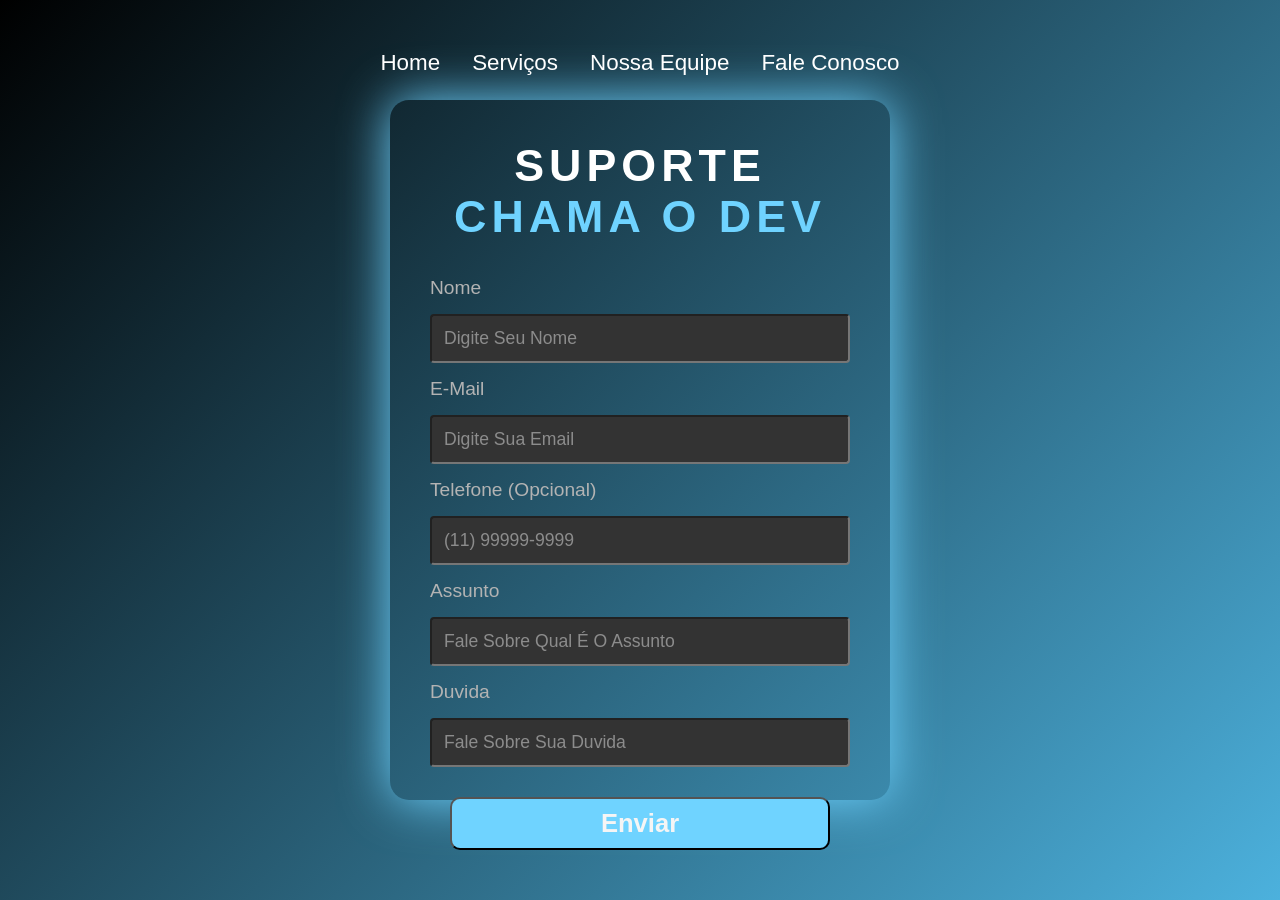
==== contato.html @ ea87fc85 "pagina contato feita" ====
<!DOCTYPE html>
<html lang="en">

<head>
    <meta charset="UTF-8">
    <meta name="viewport" content="width=device-width, initial-scale=1.0">
    <link rel="stylesheet" href="style2.css">
    <title>Suporte | Chama o Dev</title>
    <link rel="icon" href="IMG/icon_chama_o_dev.png" type="image/png">
</head>

<body>
    <header class="menu">
        <nav class="navbar">
            <a href="index.html">Home</a>
            <a href="#">Serviços</a>
            <a href="#">Nossa Equipe</a>
            <a href="./contato.html">Fale Conosco</a>
        </nav>
    </header>

    <div class="login-container">
        <h1 class="logo"><span> SUPORTE </span> CHAMA O DEV</h1>

        <form class="login-form">
            <label for="username">Nome</label>
            <input type="text" id="username" placeholder="Digite seu Nome">

            <label for="E-mail">E-mail</label>
            <input type="email" id="email" placeholder="Digite sua email">

            <label for="Telefone">Telefone (opcional)</label>
            <input type="tel" id="telefone" placeholder="(11) 99999-9999">

            <label for="assunto">Assunto</label>
            <input type="text" id="assunto" placeholder="Fale sobre qual é o assunto">

            <label for="duvida">Duvida</label>
            <input type="text" id="duvida" placeholder="Fale sobre sua duvida">
        </form>

        <form class="btn" action="./contato2.html">
            <input type="submit" value="Enviar">
        </form>
    </div>
</body>

</html>
---- style2.css ----
:root {
    --azul-escuro: #0A2647;
    --azul-medio: #144272;
    --azul-destaque: #205295;
    --azul-claro: #2C74B3;
    --white: #FFFFFF;
    --cinza-claro: #F5F5F5;
    --cor-texto: #333333;
    --main-color: #6fd3ff;
    --font-montserrat: "montserrat", sans-serif;
    --font-poppins: "poppins", sans-serif;
    --font-inter: "inter", sans-serif;
    --font-roboto: "Roboto", sans-serif;
    --font-size-titulo: 50px;
    --font-size-subtitulo: 40px;
    --font-size-texto: 30px;
}

* {
    margin: 0;
    padding: 0;
    box-sizing: border-box;
    text-decoration: none;
    text-transform: capitalize;
    transition: 0.2s linear;
    font-family: "Roboto", sans-serif;
}

body {
    background: linear-gradient(135deg, #000, #4cb1dd);
    background-size: cover;
    background-position: center;
    height: 100vh;
    display: flex;
    align-items: center;
    justify-content: center;
}

section {
    padding: 3rem 2rem;
    margin: 0 auto;
    max-width: 1200px;
}

.menu {
    position: fixed;
    top: 0;
    left: 0;
    right: 0;
    z-index: 99;
    border-bottom: var(--border);
}

.navbar {
    display: flex;
    justify-content: center;
    margin-top: 50px;
}

.navbar a {
    margin: 0 1rem;
    font-size: 1.4rem;
    color: #fff;
}

.navbar a:hover {
    color: var(--main-color);
    border-bottom: 0.1rem solid var(--main-color);
    padding-bottom: 0.5rem;
    font-size: 1.5rem;
}

.icons img {
    margin: 2rem;
    cursor: pointer;
}

.icons img:hover {
    width: 40px;
    height: 40px;

}

.login-container {
    padding: 40px;
    width: 500px;
    height: 700px;
    border-radius: 19px;
    box-shadow: 0 0 50px var(--main-color);
    text-align: center;
}

.logo {
    color: var(--main-color);
    font-size: 2.8rem;
    font-weight: 900;
    letter-spacing: 5px;
    margin-bottom: 35px;
}

.logo span {
    color: #ffffff;
}

.sub-title {
    color: #fff;
}

.login-form {
    display: flex;
    flex-direction: column;
    gap: 15px;
}

.login-form label {
    text-align: left;
    color: #b3b3b3;
    font-size: 1.2rem;
}

.login-form input {
    padding: 12px;
    border-radius: 4px;
    background-color: #333;
    color: var(--cinza-claro);
    font-size: 1.1rem;
}

.login-form input::placeholder {
    color: #8c8c8c;
}

.login-form input:focus {
    outline: 2px solid var(--main-color);
}

.btn input {
    margin-top: 30px;
    padding: 10px 9.3rem;
    background-color: var(--main-color);
    color: var(--cinza-claro);
    font-size: 1.6rem;
    font-weight: 700;
    border-radius: 10px;
    cursor: pointer;
}

.btn input:hover {
    background-color: var(--cor-texto);
    transition: 0.5s;
    color: var(--main-color);
}
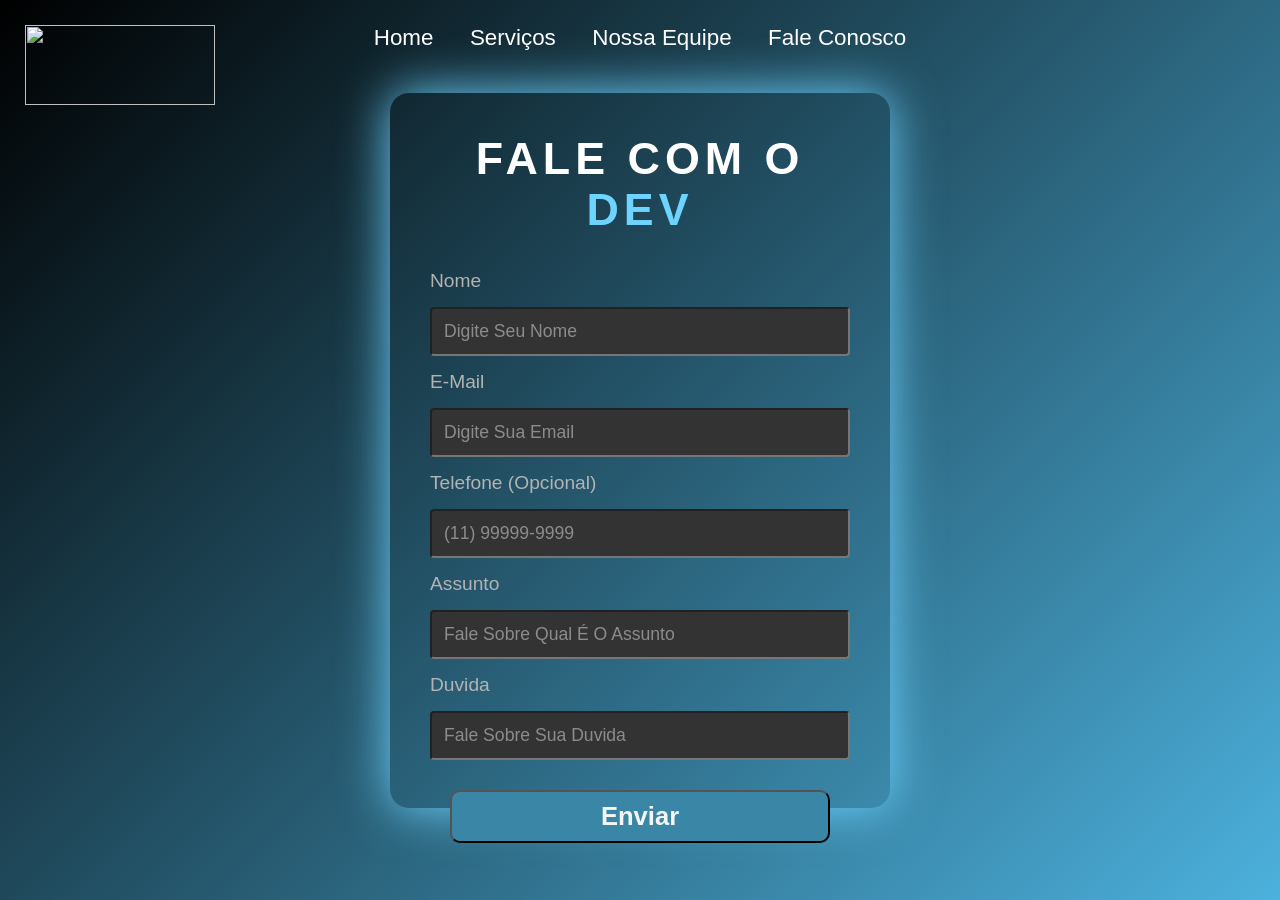
==== commit e6092e07: "ajeitando a pagina de contato e home, e começando a pagina de serviços" ====
--- a/contato.html
+++ b/contato.html
@@ -11,16 +11,17 @@
 
 <body>
     <header class="menu">
+        <img src="IMG/chama_o_dev-removebg-preview.png" class="logo-navbar">
         <nav class="navbar">
             <a href="index.html">Home</a>
-            <a href="#">Serviços</a>
-            <a href="#">Nossa Equipe</a>
+            <a href="services.html">Serviços</a>
+            <a href="nossaequipe.html">Nossa Equipe</a>
             <a href="./contato.html">Fale Conosco</a>
         </nav>
     </header>
 
     <div class="login-container">
-        <h1 class="logo"><span> SUPORTE </span> CHAMA O DEV</h1>
+        <h1 class="title"><span> FALE COM O </span> <br> DEV</h1>
 
         <form class="login-form">
             <label for="username">Nome</label>
--- a/style2.css
+++ b/style2.css
@@ -49,12 +49,20 @@
     right: 0;
     z-index: 99;
     border-bottom: var(--border);
+    display: flex;
+    justify-content: space-between;
+    padding: 25px;
+}
+
+.logo-navbar {
+    height: 80px;
+    width: 190px;
 }
 
 .navbar {
-    display: flex;
-    justify-content: center;
-    margin-top: 50px;
+position: absolute;
+left: 50%;
+transform: translateX(-50%);
 }
 
 .navbar a {
@@ -84,13 +92,13 @@
 .login-container {
     padding: 40px;
     width: 500px;
-    height: 700px;
+    height: 715px;
     border-radius: 19px;
     box-shadow: 0 0 50px var(--main-color);
     text-align: center;
 }
 
-.logo {
+.title {
     color: var(--main-color);
     font-size: 2.8rem;
     font-weight: 900;
@@ -98,7 +106,7 @@
     margin-bottom: 35px;
 }
 
-.logo span {
+.title span {
     color: #ffffff;
 }
 
@@ -137,7 +145,7 @@
 .btn input {
     margin-top: 30px;
     padding: 10px 9.3rem;
-    background-color: var(--main-color);
+    background-color: #3986a7;
     color: var(--cinza-claro);
     font-size: 1.6rem;
     font-weight: 700;
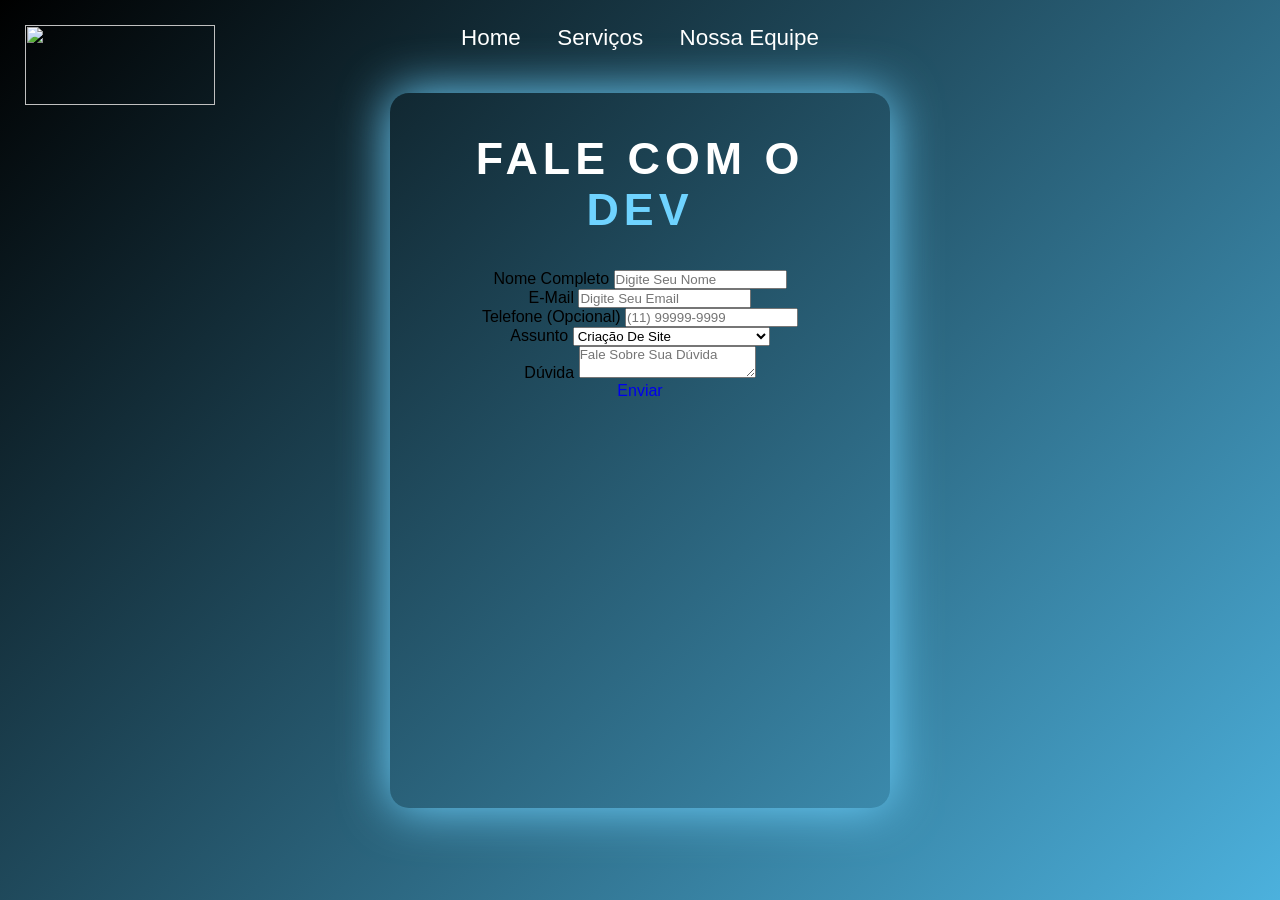
==== commit 9c5d5663: "pagina contato ajustada" ====
--- a/contato.html
+++ b/contato.html
@@ -1,49 +1,82 @@
 <!DOCTYPE html>
-<html lang="en">
+<html lang="pt-br">
 
 <head>
     <meta charset="UTF-8">
     <meta name="viewport" content="width=device-width, initial-scale=1.0">
-    <link rel="stylesheet" href="style2.css">
     <title>Suporte | Chama o Dev</title>
+
+    <link rel="stylesheet" href="style-contato.css">
     <link rel="icon" href="IMG/icon_chama_o_dev.png" type="image/png">
 </head>
 
 <body>
+
     <header class="menu">
+
         <img src="IMG/chama_o_dev-removebg-preview.png" class="logo-navbar">
+
         <nav class="navbar">
             <a href="index.html">Home</a>
             <a href="services.html">Serviços</a>
             <a href="nossaequipe.html">Nossa Equipe</a>
-            <a href="./contato.html">Fale Conosco</a>
         </nav>
+
     </header>
 
+
     <div class="login-container">
-        <h1 class="title"><span> FALE COM O </span> <br> DEV</h1>
 
-        <form class="login-form">
-            <label for="username">Nome</label>
-            <input type="text" id="username" placeholder="Digite seu Nome">
+        <h1 class="title">
+            <span>FALE COM O</span><br>
+            DEV
+        </h1>
 
-            <label for="E-mail">E-mail</label>
-            <input type="email" id="email" placeholder="Digite sua email">
+        <form class="form-suporte">
 
-            <label for="Telefone">Telefone (opcional)</label>
-            <input type="tel" id="telefone" placeholder="(11) 99999-9999">
+            <div class="field">
+                <label for="username">Nome Completo</label>
+                <input type="text" id="username" placeholder="Digite seu nome">
+            </div>
 
-            <label for="assunto">Assunto</label>
-            <input type="text" id="assunto" placeholder="Fale sobre qual é o assunto">
+            <div class="field">
+                <label for="email">E-mail</label>
+                <input type="email" id="email" placeholder="Digite seu email">
+            </div>
 
-            <label for="duvida">Duvida</label>
-            <input type="text" id="duvida" placeholder="Fale sobre sua duvida">
+            <div class="field">
+                <label for="telefone">Telefone (opcional)</label>
+                <input type="tel" id="telefone" placeholder="(11) 99999-9999">
+            </div>
+
+            <div class="field">
+                <label for="assunto">Assunto</label>
+                <select>
+                    <option>Criação de site</option>
+                    <option>Desenvolvimento de sistema</option>
+                    <option>Manutenção do site</option>
+                    <option>Erro ou problema técnico</option>
+                    <option>Outro assunto</option>
+                </select>
+            </div>
+
+            <div class="field field-big">
+                <label for="duvida">Dúvida</label>
+                <textarea id="duvida" placeholder="Fale sobre sua dúvida"></textarea>
+            </div>
+
+            <div class="btn">
+
+                <a href="contato2.html">
+                    Enviar
+                </a>
+
+            </div>
+
         </form>
 
-        <form class="btn" action="./contato2.html">
-            <input type="submit" value="Enviar">
-        </form>
     </div>
+
 </body>
 
 </html>
--- a/style-contato.css
+++ b/style-contato.css
@@ -0,0 +1,160 @@
+:root {
+    --azul-escuro: #0A2647;
+    --azul-medio: #144272;
+    --azul-destaque: #205295;
+    --azul-claro: #2C74B3;
+    --white: #FFFFFF;
+    --cinza-claro: #F5F5F5;
+    --cor-texto: #333333;
+    --main-color: #6fd3ff;
+    --font-montserrat: "montserrat", sans-serif;
+    --font-poppins: "poppins", sans-serif;
+    --font-inter: "inter", sans-serif;
+    --font-roboto: "Roboto", sans-serif;
+    --font-size-titulo: 50px;
+    --font-size-subtitulo: 40px;
+    --font-size-texto: 30px;
+}
+
+* {
+    margin: 0;
+    padding: 0;
+    box-sizing: border-box;
+    text-decoration: none;
+    text-transform: capitalize;
+    transition: 0.2s linear;
+    font-family: "Roboto", sans-serif;
+}
+
+body {
+    background: linear-gradient(135deg, #000, #4cb1dd);
+    background-size: cover;
+    background-position: center;
+    height: 100vh;
+    display: flex;
+    align-items: center;
+    justify-content: center;
+}
+
+section {
+    padding: 3rem 2rem;
+    margin: 0 auto;
+    max-width: 1200px;
+}
+
+.menu {
+    position: fixed;
+    top: 0;
+    left: 0;
+    right: 0;
+    z-index: 99;
+    border-bottom: var(--border);
+    display: flex;
+    justify-content: space-between;
+    padding: 25px;
+}
+
+.logo-navbar {
+    height: 80px;
+    width: 190px;
+}
+
+.navbar {
+position: absolute;
+left: 50%;
+transform: translateX(-50%);
+}
+
+.navbar a {
+    margin: 0 1rem;
+    font-size: 1.4rem;
+    color: #fff;
+}
+
+.navbar a:hover {
+    color: var(--main-color);
+    border-bottom: 0.1rem solid var(--main-color);
+    padding-bottom: 0.5rem;
+    font-size: 1.5rem;
+}
+
+.icons img {
+    margin: 2rem;
+    cursor: pointer;
+}
+
+.icons img:hover {
+    width: 40px;
+    height: 40px;
+
+}
+
+.login-container {
+    padding: 40px;
+    width: 500px;
+    height: 715px;
+    border-radius: 19px;
+    box-shadow: 0 0 50px var(--main-color);
+    text-align: center;
+}
+
+.title {
+    color: var(--main-color);
+    font-size: 2.8rem;
+    font-weight: 900;
+    letter-spacing: 5px;
+    margin-bottom: 35px;
+}
+
+.title span {
+    color: #ffffff;
+}
+
+.sub-title {
+    color: #fff;
+}
+
+.login-form {
+    display: flex;
+    flex-direction: column;
+    gap: 15px;
+}
+
+.login-form label {
+    text-align: left;
+    color: #b3b3b3;
+    font-size: 1.2rem;
+}
+
+.login-form input {
+    padding: 12px;
+    border-radius: 4px;
+    background-color: #333;
+    color: var(--cinza-claro);
+    font-size: 1.1rem;
+}
+
+.login-form input::placeholder {
+    color: #8c8c8c;
+}
+
+.login-form input:focus {
+    outline: 2px solid var(--main-color);
+}
+
+.btn input {
+    margin-top: 30px;
+    padding: 10px 9.3rem;
+    background-color: #3986a7;
+    color: var(--cinza-claro);
+    font-size: 1.6rem;
+    font-weight: 700;
+    border-radius: 10px;
+    cursor: pointer;
+}
+
+.btn input:hover {
+    background-color: var(--cor-texto);
+    transition: 0.5s;
+    color: var(--main-color);
+}
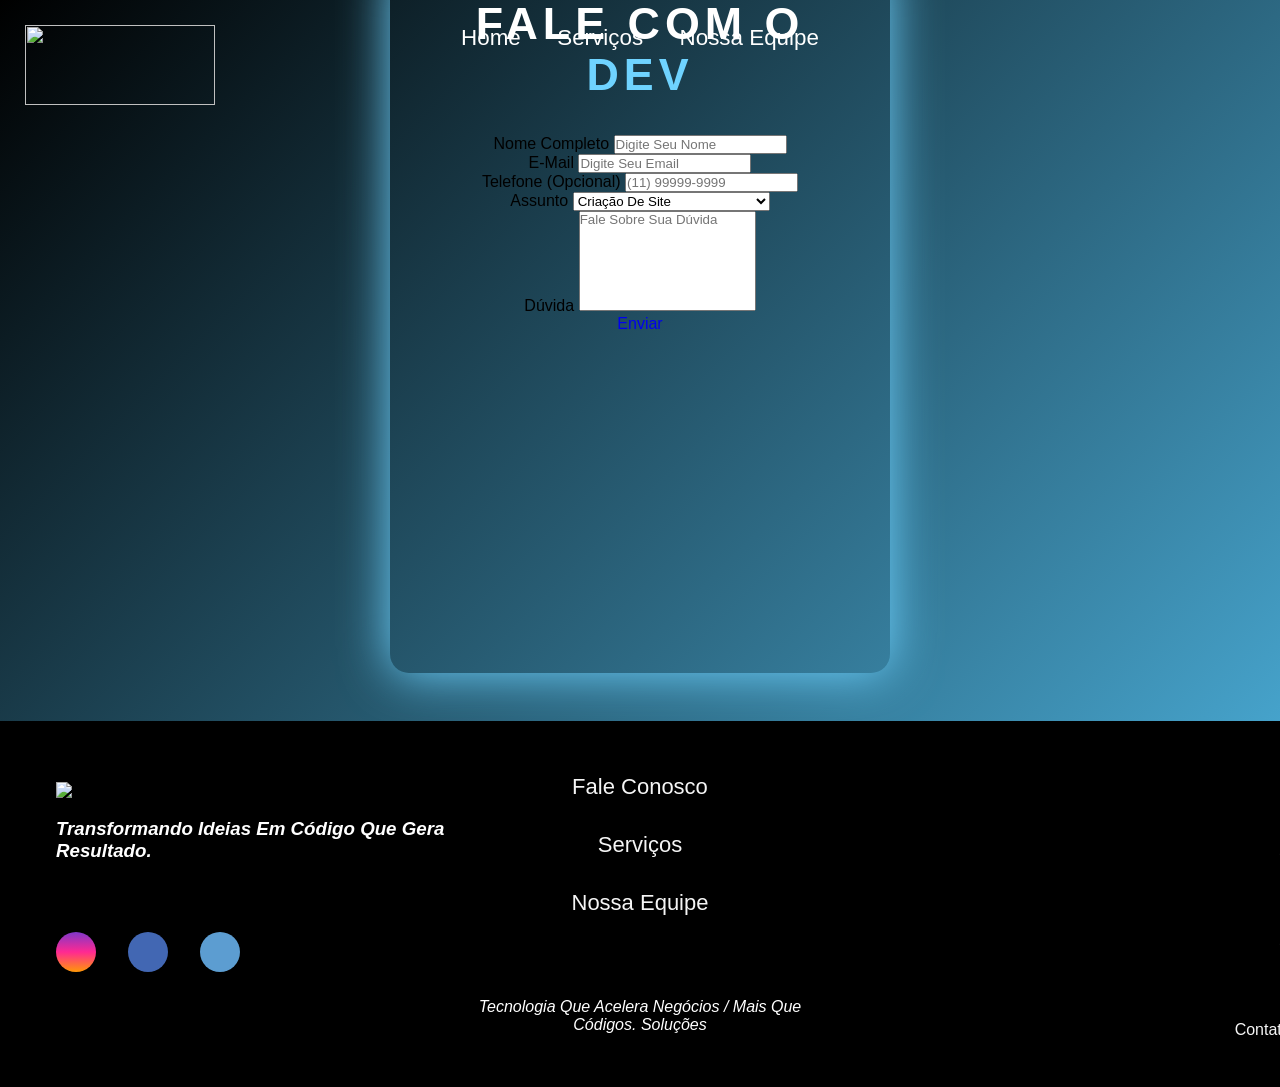
==== commit 955d7697: "rodape_pags" ====
--- a/contato.html
+++ b/contato.html
@@ -6,24 +6,33 @@
     <meta name="viewport" content="width=device-width, initial-scale=1.0">
     <title>Suporte | Chama o Dev</title>
 
+    <link rel="stylesheet" href="sytle-servicos.css">
     <link rel="stylesheet" href="style-contato.css">
     <link rel="icon" href="IMG/icon_chama_o_dev.png" type="image/png">
+    <link rel="stylesheet" href="style-rodape.css">
+    <link rel="stylesheet" href="https://cdnjs.cloudflare.com/ajax/libs/font-awesome/7.0.1/css/all.min.css"
+        integrity="sha512-2SwdPD6INVrV/lHTZbO2nodKhrnDdJK9/kg2XD1r9uGqPo1cUbujc+IYdlYdEErWNu69gVcYgdxlmVmzTWnetw=="
+        crossorigin="anonymous" referrerpolicy="no-referrer" />
+
 </head>
 
 <body>
+    <section>
+        <header class="menu">
+    
+            <img src="IMG/chama_o_dev-removebg-preview.png" class="logo-navbar">
+    
+            <nav class="navbar">
+                <a href="index.html">Home</a>
+                <a href="services.html">Serviços</a>
+                <a href="nossaequipe.html">Nossa Equipe</a>
+            </nav>
+    
+        </header>
 
-    <header class="menu">
+    </section>
 
-        <img src="IMG/chama_o_dev-removebg-preview.png" class="logo-navbar">
-
-        <nav class="navbar">
-            <a href="index.html">Home</a>
-            <a href="services.html">Serviços</a>
-            <a href="nossaequipe.html">Nossa Equipe</a>
-        </nav>
-
-    </header>
-
+<section>
 
     <div class="login-container">
 
@@ -41,12 +50,12 @@
 
             <div class="field">
                 <label for="email">E-mail</label>
-                <input type="email" id="email" placeholder="Digite seu email">
+                <input type="email" id="email1" placeholder="Digite seu email">
             </div>
 
             <div class="field">
                 <label for="telefone">Telefone (opcional)</label>
-                <input type="tel" id="telefone" placeholder="(11) 99999-9999">
+                <input type="tel" id="telefone1" placeholder="(11) 99999-9999">
             </div>
 
             <div class="field">
@@ -76,7 +85,68 @@
         </form>
 
     </div>
+</section>
+    <footer>
+        <div id="footer_content">
+            <div id="footer_contacts">
+                <h1><img src="IMG/chama_o_dev-removebg-preview.png" width="230px"></h1>
+                <h3 class="title2">
+                    <p><i>Transformando ideias em código que gera resultado.</i></p>
+                </h3>
+                <br>
+                <br>
+                <br>
 
+                <div id="footer_social_media">
+
+                    <a href="https://www.instagram.com/" target="_blank" class="footer-link" id="instagram">
+                        <i class="fa-brands fa-instagram"></i>
+                    </a>
+
+                    <a href="https://pt-br.facebook.com/" target="_blank" class="footer-link" id="facebook">
+                        <i class="fa-brands fa-facebook"></i>
+                    </a>
+                    <a href="file:///C:/Users/25253884/Desktop/Chama-o-Dev/nossaequipe.html" target="_blank"
+                        class="footer-link" id="linkedin">
+                        <i class="fa-brands fa-linkedin"></i>
+                    </a>
+                </div>
+            </div>
+            <ul class="footer-list">
+                <li>
+                    <a href="file:///C:/Users/25253884/Desktop/Chama-o-Dev/contato.html" class="footer-link">Fale
+                        Conosco</a>
+                </li>
+                <li>
+                    <a href="services.html" class="footer-link">Serviços</a>
+                </li>
+                <li>
+                    <a href="file:///C:/Users/25253884/Desktop/Chama-o-Dev/nossaequipe.html" class="footer-link">Nossa
+                        Equipe</a>
+                </li>
+                <br>
+                <li>
+                    <p><i>Tecnologia que acelera negócios / Mais que códigos. Soluções</i></p>
+                </li>
+            </ul>
+            <div id="footer_social_media2">
+                <div id="img4">
+                    <i href="#" class="footer-link" id="whatsapp">
+                        <i class="fa-brands fa-whatsapp"></i>
+                    </i>
+                    <p>11 91654-1455</p>
+                    <i href="#" class="footer-link" id="telefone">
+                        <i class="fa-solid fa-phone"></i>
+                    </i>
+                    <p>11 97764-6850</p>
+                    <a href="https://mail.google.com/" target="_blank" class="footer-link" id="email">
+                        <i class="fa-regular fa-envelope"> </i>
+                    </a>
+                    <p>contato@chamaodev.com</p>
+                </div>
+            </div>
+        </div>
+    </footer>
 </body>
 
 </html>
--- a/sytle-servicos.css
+++ b/sytle-servicos.css
@@ -0,0 +1,151 @@
+:root{
+    --main-color: #0A2647;
+    --azul-medio: #144272;
+    --azul-destaque: #205295;
+    --azul-claro: #2C74B3;
+    --branco: #FFFFFF;
+    --cinza-claro: #F5F5F5;
+    --texto-escuro: #333333;
+    /* para fundos claros */
+    --cor-fundo: #F5F5F5;
+    /* para fundos escuro */
+    --cor-fundoE: #000000;
+    /* substitua pela sua cor */
+    --cor-texto: #333333;
+    --main-color2: #6fd3ff;
+    --font-montserrat: "montserrat", sans-serif;
+    --font-poppins: "poppins", sans-serif;
+    --font-inter: "inter", sans-serif;
+    --font-roboto: "Roboto", sans-serif;
+    --font-size-titulo: 50px;
+    --font-size-subtitulo: 40px;
+    --font-size-texto: 30px;
+}
+
+*{
+    margin: 0;
+    padding: 0;
+    box-sizing: border-box;
+    text-decoration: none;
+    text-transform: capitalize;
+    transition: 0.2s linear;
+    font-family: var(--font-roboto)
+}
+
+body{
+    background: linear-gradient(135deg,#000, #0A2647);
+    height:100%;
+    display:flex;
+    flex-direction: column;
+    justify-content:center;
+    align-items:center;
+}
+
+.menu {
+    position: fixed;
+    top: 0;
+    left: 0;
+    right: 0;
+    z-index: 99;
+    border-bottom: var(--border);
+    display: flex;
+    justify-content: space-between;
+    padding: 25px;
+}
+
+.logo-navbar {
+    height: 80px;
+    width: 190px;
+}
+
+.navbar {
+position: absolute;
+left: 50%;
+transform: translateX(-50%);
+}
+
+.navbar a {
+    margin: 0 1rem;
+    font-size: 1.4rem;
+    color: #fff;
+}
+
+.navbar a:hover {
+    color: var(--main-color);
+    border-bottom: 0.1rem solid var(--main-color);
+    padding-bottom: 0.5rem;
+    font-size: 1.5rem;
+}
+
+.orcamento-container{
+    width:520px;
+    padding:40px;
+    border-radius:20px;
+    box-shadow:0 0 50px var(--main-color);
+    text-align:center;
+}
+
+.titulo{
+    color:var(--main-color);
+    font-size:2.3rem;
+    margin-bottom:10px;
+    font-weight: 700;
+}
+
+.titulo span{
+    color:white;
+}
+
+.sub-title{
+    color:#fff;
+    margin-bottom:30px;
+    font-weight: 600;
+}
+
+.orcamento-form{
+    display:flex;
+    flex-direction:column;
+    gap:15px;
+}
+
+.orcamento-form label{
+    color:#b3b3b3;
+    text-align:left;
+    font-size: 1.2rem;
+}
+
+.orcamento-form input,
+.orcamento-form select,
+.orcamento-form textarea{
+    padding:12px;
+    border:none;
+    border-radius:5px;
+    background:#333;
+    color:white;
+}
+
+textarea{
+    height:100px;
+    resize:none;
+}
+
+.orcamento-form input:focus,
+.orcamento-form textarea:focus{
+    outline:2px solid var(--main-color);
+}
+
+.btn input {
+    margin-top: 30px;
+    padding: 10px 5rem;
+    background-color: var(--main-color);
+    color: var(--cinza-claro);
+    font-size: 1.6rem;
+    font-weight: 700;
+    border-radius: 10px;
+    cursor: pointer;
+}
+
+.btn input:hover{
+    background:var(--cinza-claro);
+    color:var(--main-color);
+}
--- a/style-rodape.css
+++ b/style-rodape.css
@@ -0,0 +1,166 @@
+@import url('https://fonts.googleapis.com/css2?family=Inter:ital,opsz,wght@0,14..32,100..900;1,14..32,100..900&family=Montserrat:ital,wght@0,100..900;1,100..900&family=Poppins:ital,wght@0,100;0,200;0,300;0,400;0,500;0,600;0,700;0,800;0,900;1,100;1,200;1,300;1,400;1,500;1,600;1,700;1,800;1,900&display=swap');
+
+
+:root {
+    /* Paleta Tecnologia & Confiança */
+    --azul-escuro: #0A2647;
+    --azul-medio: #144272;
+    --azul-destaque: #205295;
+    --azul-claro: #2C74B3;
+    --branco: #FFFFFF;
+    --cinza-claro: #F5F5F5;
+    --texto-escuro: #333333;
+    /* para fundos claros */
+    --cor-fundo: #F5F5F5;
+    /* para fundos escuro */
+    --cor-fundoE: #000000;
+    /* substitua pela sua cor */
+    --cor-texto: #333333;
+    /*email*/
+    --cor-email: #EA4335;
+    /*facebook*/
+    --cor-telefone: #205295;
+    --cor-ciano-claro: #6fd3ff;
+    --font-montserrat: "montserrat", sans-serif;
+    --font-poppins: "poppins", sans-serif;
+    --font-inter: "inter", sans-serif;
+    --font-roboto: "Roboto", sans-serif;
+    --font-size-titulo: 50px;
+    --font-size-subtitulo: 40px;
+    --font-size-texto: 30px;
+}
+
+footer{
+    width: 100%;
+}
+
+.footer {
+    width: 100%;
+    color: var(--branco)
+}
+
+
+.footer-link{
+    text-decoration: none;
+    font-size: 22px;
+}
+
+
+#footer_content {
+    background-color: var(--cor-fundoE);
+    color: #FFFFFF;
+    display:grid;
+    grid-template-columns: repeat(3, 1fr);
+    padding: 3rem 3.5rem;
+}
+
+#footer_contacts h1 {
+    margin-bottom: 0.75rem;
+    color: #F5F5F5;
+
+}
+
+#footer_social_media {
+    display: flex;
+    align-items: center;
+    gap: 2rem;
+    margin-top: 1rem;
+
+}
+
+#footer_social_media2 {
+    display: flex;
+}
+
+#img4 {
+    display: flex;
+    align-items: center;
+    flex-direction: column;
+    gap: 1rem;
+    margin-top: 1rem;
+    color: #F5F5F5;
+    position: relative;
+    left: 400px;
+}
+
+#footer_social_media2 .footer-link {
+    display: flex;
+    align-items: center;
+    justify-content: center;
+    height: 2.5rem;
+    width: 2.5rem;
+    color: var(--branco);
+    border-radius: 50%;
+    transition: all 0.4;
+}
+
+#footer_social_media2 .footer-link i {
+    font-size: 1.25rem;
+}
+#footer_social_media2 .footer-link:hover{
+    opacity: 0.6;
+}
+
+#footer_social_media .footer-link {
+    display: flex;
+    align-items: center;
+    justify-content: center;
+    height: 2.5rem;
+    width: 2.5rem;
+    color: var(--branco);
+    border-radius: 50%;
+    transition: all 0.4;
+}
+
+#footer_social_media .footer-link i {
+    font-size: 1.25rem;
+}
+
+#footer_social_media .footer-link:hover{
+    opacity: 0.6;
+}
+
+#instagram{
+    background: linear-gradient(#7f37c9, #ff2992, #ff9807);
+}
+
+#facebook{
+    background-color: #4267b3;
+}
+
+#linkedin{
+    background-color: #5c9dd1;
+}
+
+#whatsapp{
+    background-color: #25d366;
+}
+
+#telefone{
+    background-color: #205295;
+}
+
+#email{
+    background-color: #EA4335;
+
+}
+
+.footer-list {
+    display: flex;
+    flex-direction: column;
+    gap: 2rem;
+    list-style: none;
+    align-items: center;
+    justify-content: center;
+    text-align: center;
+}
+
+
+.footer-list .footer-link {
+    color: #F5F5F5;
+}
+
+.footer-list .footer-link:hover{
+    color: var(--cor-ciano-claro);
+    color: #5689d6;
+}
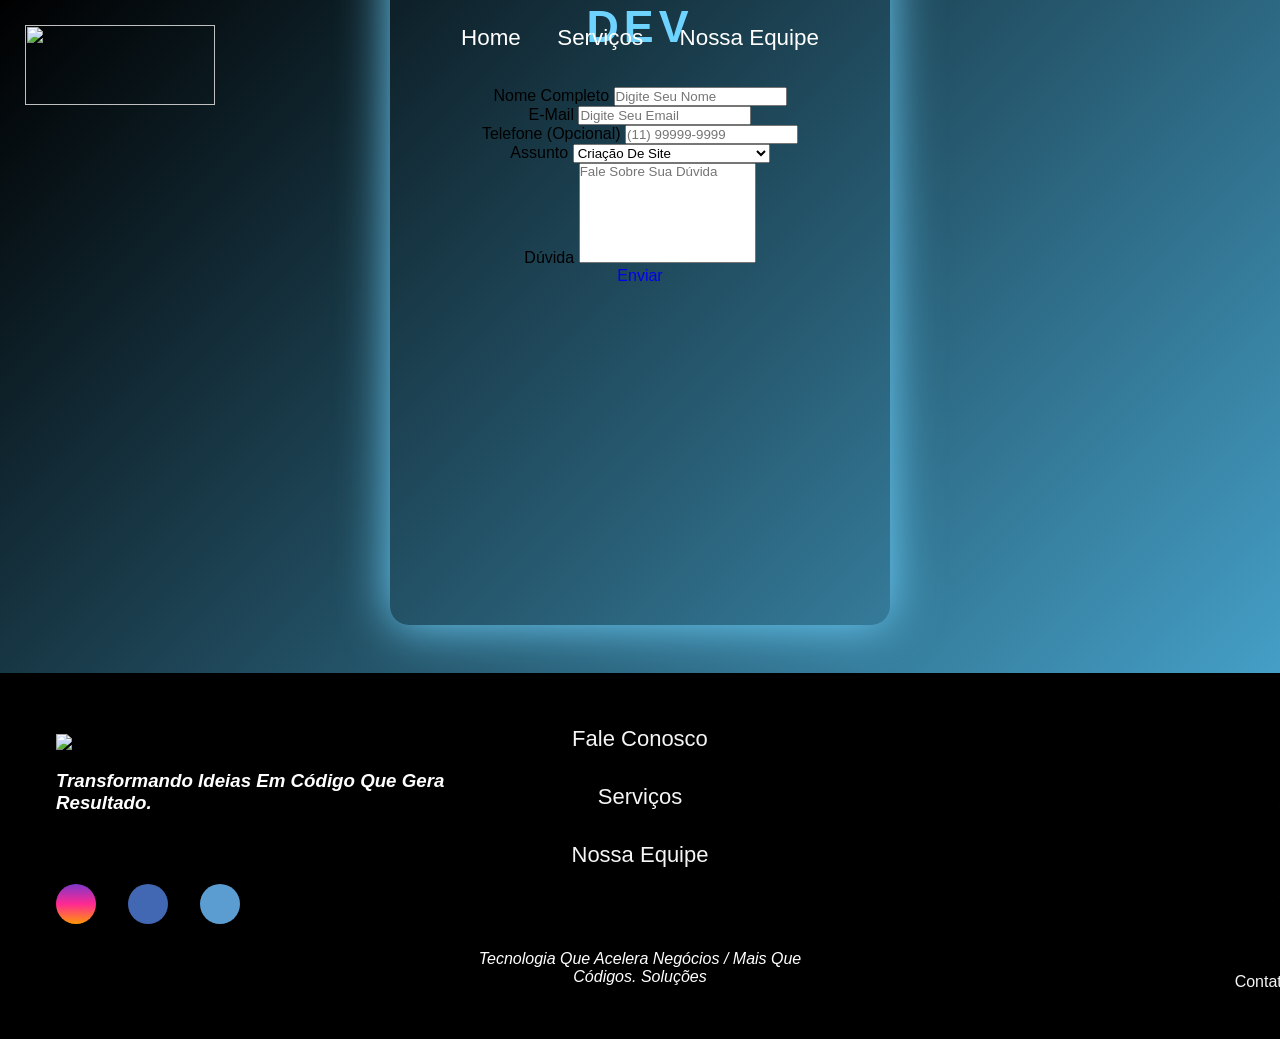
==== commit b2bd9310: "Aprimorando a area do cliente, adicionado dois icones e adicionado link no logotipo no projeto" ====
--- a/contato.html
+++ b/contato.html
@@ -17,75 +17,69 @@
 </head>
 
 <body>
+    <header class="menu">
+        <a href="index.html">
+            <img src="IMG/chama_o_dev-removebg-preview.png" class="logo-navbar">
+        </a>
+        <nav class="navbar">
+            <a href="index.html">Home</a>
+            <a href="services.html">Serviços</a>
+            <a href="nossaequipe.html">Nossa Equipe</a>
+        </nav>
+    </header>
     <section>
-        <header class="menu">
-    
-            <img src="IMG/chama_o_dev-removebg-preview.png" class="logo-navbar">
-    
-            <nav class="navbar">
-                <a href="index.html">Home</a>
-                <a href="services.html">Serviços</a>
-                <a href="nossaequipe.html">Nossa Equipe</a>
-            </nav>
-    
-        </header>
+        <div class="login-container">
 
+            <h1 class="title">
+                <span>FALE COM O</span><br>
+                DEV
+            </h1>
+
+            <form class="form-suporte">
+
+                <div class="field">
+                    <label for="username">Nome Completo</label>
+                    <input type="text" id="username" placeholder="Digite seu nome">
+                </div>
+
+                <div class="field">
+                    <label for="email">E-mail</label>
+                    <input type="email" id="email1" placeholder="Digite seu email">
+                </div>
+
+                <div class="field">
+                    <label for="telefone">Telefone (opcional)</label>
+                    <input type="tel" id="telefone1" placeholder="(11) 99999-9999">
+                </div>
+
+                <div class="field">
+                    <label for="assunto">Assunto</label>
+                    <select>
+                        <option>Criação de site</option>
+                        <option>Desenvolvimento de sistema</option>
+                        <option>Manutenção do site</option>
+                        <option>Erro ou problema técnico</option>
+                        <option>Outro assunto</option>
+                    </select>
+                </div>
+
+                <div class="field field-big">
+                    <label for="duvida">Dúvida</label>
+                    <textarea id="duvida" placeholder="Fale sobre sua dúvida"></textarea>
+                </div>
+
+                <div class="btn">
+
+                    <a href="contato2.html">
+                        Enviar
+                    </a>
+
+                </div>
+
+            </form>
+
+        </div>
     </section>
-
-<section>
-
-    <div class="login-container">
-
-        <h1 class="title">
-            <span>FALE COM O</span><br>
-            DEV
-        </h1>
-
-        <form class="form-suporte">
-
-            <div class="field">
-                <label for="username">Nome Completo</label>
-                <input type="text" id="username" placeholder="Digite seu nome">
-            </div>
-
-            <div class="field">
-                <label for="email">E-mail</label>
-                <input type="email" id="email1" placeholder="Digite seu email">
-            </div>
-
-            <div class="field">
-                <label for="telefone">Telefone (opcional)</label>
-                <input type="tel" id="telefone1" placeholder="(11) 99999-9999">
-            </div>
-
-            <div class="field">
-                <label for="assunto">Assunto</label>
-                <select>
-                    <option>Criação de site</option>
-                    <option>Desenvolvimento de sistema</option>
-                    <option>Manutenção do site</option>
-                    <option>Erro ou problema técnico</option>
-                    <option>Outro assunto</option>
-                </select>
-            </div>
-
-            <div class="field field-big">
-                <label for="duvida">Dúvida</label>
-                <textarea id="duvida" placeholder="Fale sobre sua dúvida"></textarea>
-            </div>
-
-            <div class="btn">
-
-                <a href="contato2.html">
-                    Enviar
-                </a>
-
-            </div>
-
-        </form>
-
-    </div>
-</section>
     <footer>
         <div id="footer_content">
             <div id="footer_contacts">
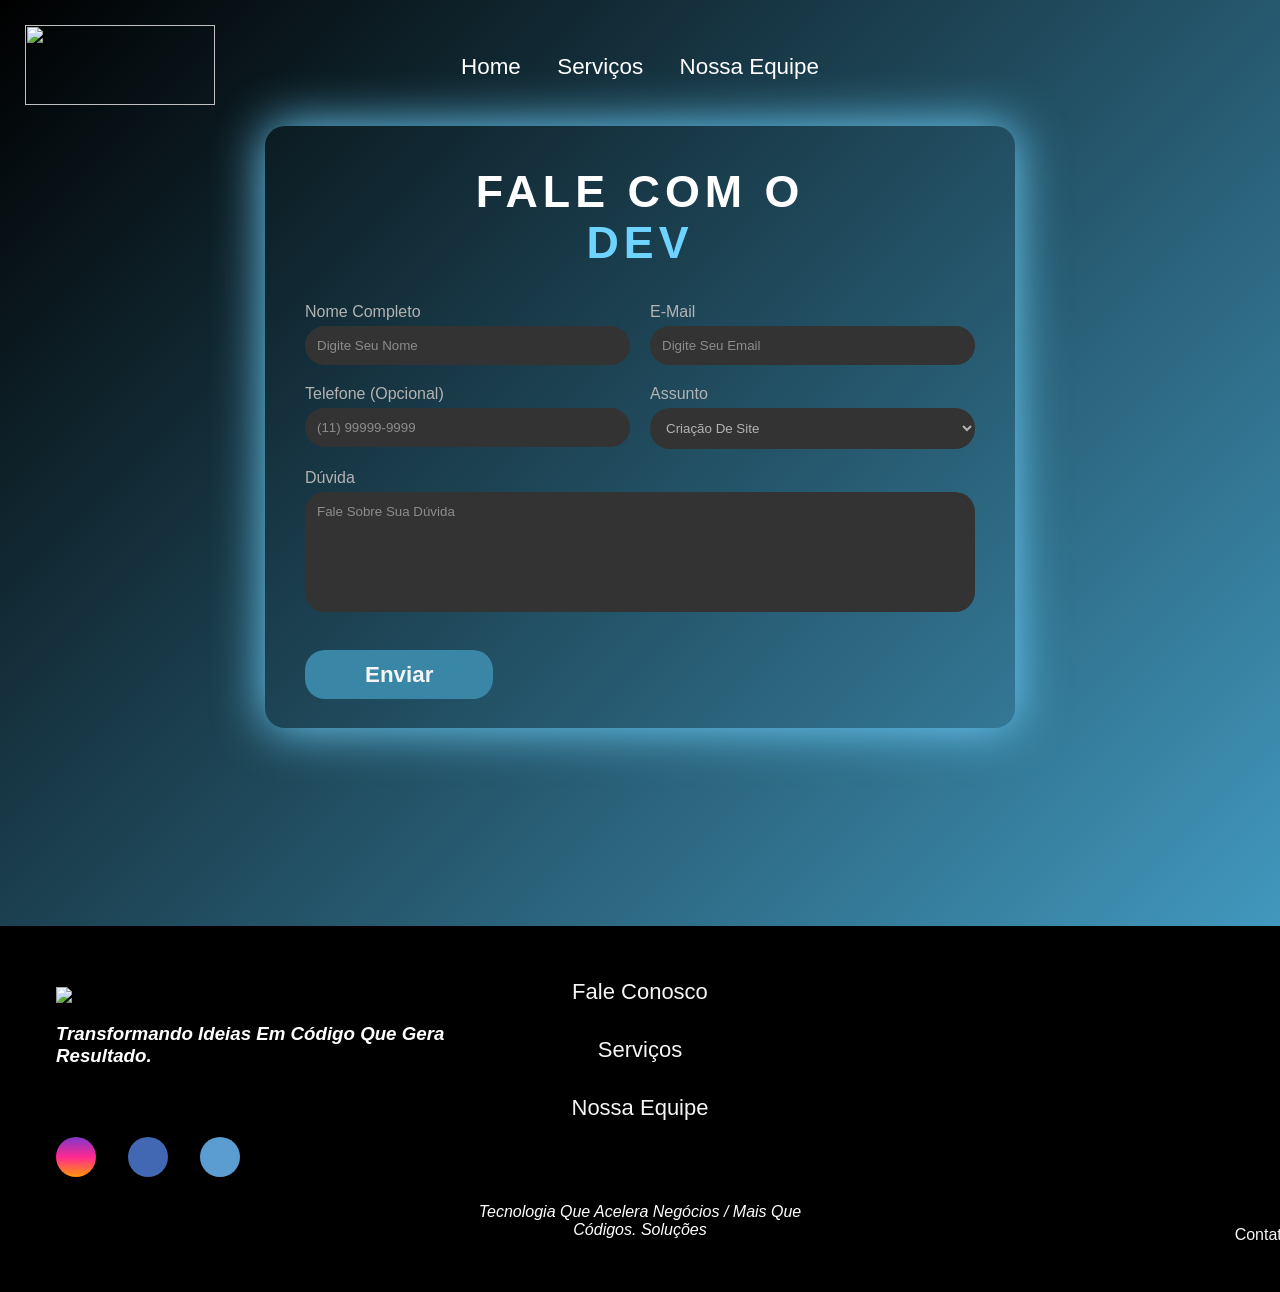
==== commit 75c23db9: "margemPags" ====
--- a/contato.html
+++ b/contato.html
@@ -27,6 +27,13 @@
             <a href="nossaequipe.html">Nossa Equipe</a>
         </nav>
     </header>
+    <br>
+    <br>
+    <br>
+    <br>
+    <br>
+    <br>
+    <br>
     <section>
         <div class="login-container">
 
@@ -80,6 +87,11 @@
 
         </div>
     </section>
+    <br>
+    <br>
+    <br>
+    <br>
+    <br><br><br><br><br><br><br>
     <footer>
         <div id="footer_content">
             <div id="footer_contacts">
--- a/sytle-servicos.css
+++ b/sytle-servicos.css
@@ -41,17 +41,20 @@
     align-items:center;
 }
 
+
 .menu {
+    width: 100%;
+    padding: 25px;
+    padding-right: 35%;
     position: fixed;
+    display: flex;
+    align-items: center;
+    justify-content: space-between;
     top: 0;
     left: 0;
     right: 0;
-    z-index: 99;
-    border-bottom: var(--border);
-    display: flex;
-    justify-content: space-between;
-    padding: 25px;
 }
+
 
 .logo-navbar {
     height: 80px;
--- a/style-contato.css
+++ b/style-contato.css
@@ -7,154 +7,161 @@
     --cinza-claro: #F5F5F5;
     --cor-texto: #333333;
     --main-color: #6fd3ff;
-    --font-montserrat: "montserrat", sans-serif;
-    --font-poppins: "poppins", sans-serif;
-    --font-inter: "inter", sans-serif;
-    --font-roboto: "Roboto", sans-serif;
-    --font-size-titulo: 50px;
-    --font-size-subtitulo: 40px;
-    --font-size-texto: 30px;
+    --cor-label: #b3b3b3;
+    --border: 1px solid rgba(255,255,255,0.2);
 }
 
-* {
-    margin: 0;
-    padding: 0;
-    box-sizing: border-box;
-    text-decoration: none;
-    text-transform: capitalize;
-    transition: 0.2s linear;
-    font-family: "Roboto", sans-serif;
+*{
+    margin:0;
+    padding:0;
+    box-sizing:border-box;
+    text-decoration:none;
+    font-family:"Roboto",sans-serif;
+    transition:0.2s linear;
 }
 
-body {
-    background: linear-gradient(135deg, #000, #4cb1dd);
-    background-size: cover;
-    background-position: center;
-    height: 100vh;
+body{
+    background:linear-gradient(135deg,#000,#4cb1dd);
+    min-height:100vh;
+    display:flex;
+    align-items:center;
+    justify-content:center;
+}
+
+
+
+.menu {
+    width: 100%;
+    padding: 25px;
+    padding-right: 35%;
+    position: fixed;
     display: flex;
     align-items: center;
-    justify-content: center;
-}
-
-section {
-    padding: 3rem 2rem;
-    margin: 0 auto;
-    max-width: 1200px;
-}
-
-.menu {
-    position: fixed;
+    justify-content: space-between;
     top: 0;
     left: 0;
     right: 0;
-    z-index: 99;
-    border-bottom: var(--border);
-    display: flex;
-    justify-content: space-between;
-    padding: 25px;
 }
 
-.logo-navbar {
-    height: 80px;
-    width: 190px;
+.logo-navbar{
+    height:80px;
+    width:190px;
 }
 
-.navbar {
-position: absolute;
-left: 50%;
-transform: translateX(-50%);
+.navbar{
+    position:absolute;
+    left:50%;
+    transform:translateX(-50%);
 }
 
-.navbar a {
-    margin: 0 1rem;
-    font-size: 1.4rem;
-    color: #fff;
+.navbar a{
+    margin:0 1rem;
+    font-size:1.4rem;
+    color:#fff;
+    text-transform:capitalize;
 }
 
-.navbar a:hover {
-    color: var(--main-color);
-    border-bottom: 0.1rem solid var(--main-color);
-    padding-bottom: 0.5rem;
-    font-size: 1.5rem;
+.navbar a:hover{
+    color:var(--main-color);
+    border-bottom:1px solid var(--main-color);
+    padding-bottom:5px;
 }
 
-.icons img {
-    margin: 2rem;
-    cursor: pointer;
+
+.login-container{
+    padding:40px;
+    width:750px;
+    border-radius:20px;
+    box-shadow:0 0 50px var(--main-color);
+    
 }
 
-.icons img:hover {
-    width: 40px;
-    height: 40px;
 
+.title{
+    text-align:center;
+    color:var(--main-color);
+    font-size:2.8rem;
+    font-weight:900;
+    letter-spacing:5px;
+    margin-bottom:35px;
 }
 
-.login-container {
-    padding: 40px;
-    width: 500px;
-    height: 715px;
-    border-radius: 19px;
-    box-shadow: 0 0 50px var(--main-color);
-    text-align: center;
+.title span{
+    color:#fff;
 }
 
-.title {
-    color: var(--main-color);
-    font-size: 2.8rem;
-    font-weight: 900;
-    letter-spacing: 5px;
-    margin-bottom: 35px;
+.form-suporte{
+    display:grid;
+    grid-template-columns:1fr 1fr;
+    gap:20px;
 }
 
-.title span {
-    color: #ffffff;
+.form-suporte select {
+    padding: 12px;
+    border-radius: 20px;
+    border: none;
+    background: #333;
+    color: var(--cor-label);
 }
 
-.sub-title {
-    color: #fff;
+.field{
+    display:flex;
+    flex-direction:column;
 }
 
-.login-form {
-    display: flex;
-    flex-direction: column;
-    gap: 15px;
+.field label{
+    color:var(--cor-label);
+    margin-bottom:5px;
 }
 
-.login-form label {
-    text-align: left;
-    color: #b3b3b3;
-    font-size: 1.2rem;
+.field input,
+.field textarea{
+    padding:12px;
+    border-radius:20px;
+    border:none;
+    background:#333;
+    color:var(--cinza-claro);
 }
 
-.login-form input {
-    padding: 12px;
-    border-radius: 4px;
-    background-color: #333;
-    color: var(--cinza-claro);
-    font-size: 1.1rem;
+.field input::placeholder,
+.field textarea::placeholder{
+    color:#8c8c8c;
 }
 
-.login-form input::placeholder {
-    color: #8c8c8c;
+.field input:focus,
+.field textarea:focus{
+    outline:2px solid var(--main-color);
 }
 
-.login-form input:focus {
-    outline: 2px solid var(--main-color);
+.field-big{
+    grid-column:1/3;
 }
 
-.btn input {
-    margin-top: 30px;
-    padding: 10px 9.3rem;
-    background-color: #3986a7;
-    color: var(--cinza-claro);
-    font-size: 1.6rem;
-    font-weight: 700;
-    border-radius: 10px;
-    cursor: pointer;
+.field-big textarea{
+    height:120px;
+    resize:none;
 }
 
-.btn input:hover {
-    background-color: var(--cor-texto);
-    transition: 0.5s;
-    color: var(--main-color);
+.btn{
+    grid-column:1/3;
+    text-align:start;
+    margin-top: 30px;
+}
+
+.btn a{
+
+    margin-top:20px;
+    padding:12px 60px;
+    border:none;
+    border-radius:20px;
+    background:#3986a7;
+    color:var(--cinza-claro);
+    font-size:1.4rem;
+    font-weight:700;
+    cursor:pointer;
+}
+
+.btn a:hover{
+    background:var(--cor-texto);
+    color:var(--main-color);
 }
